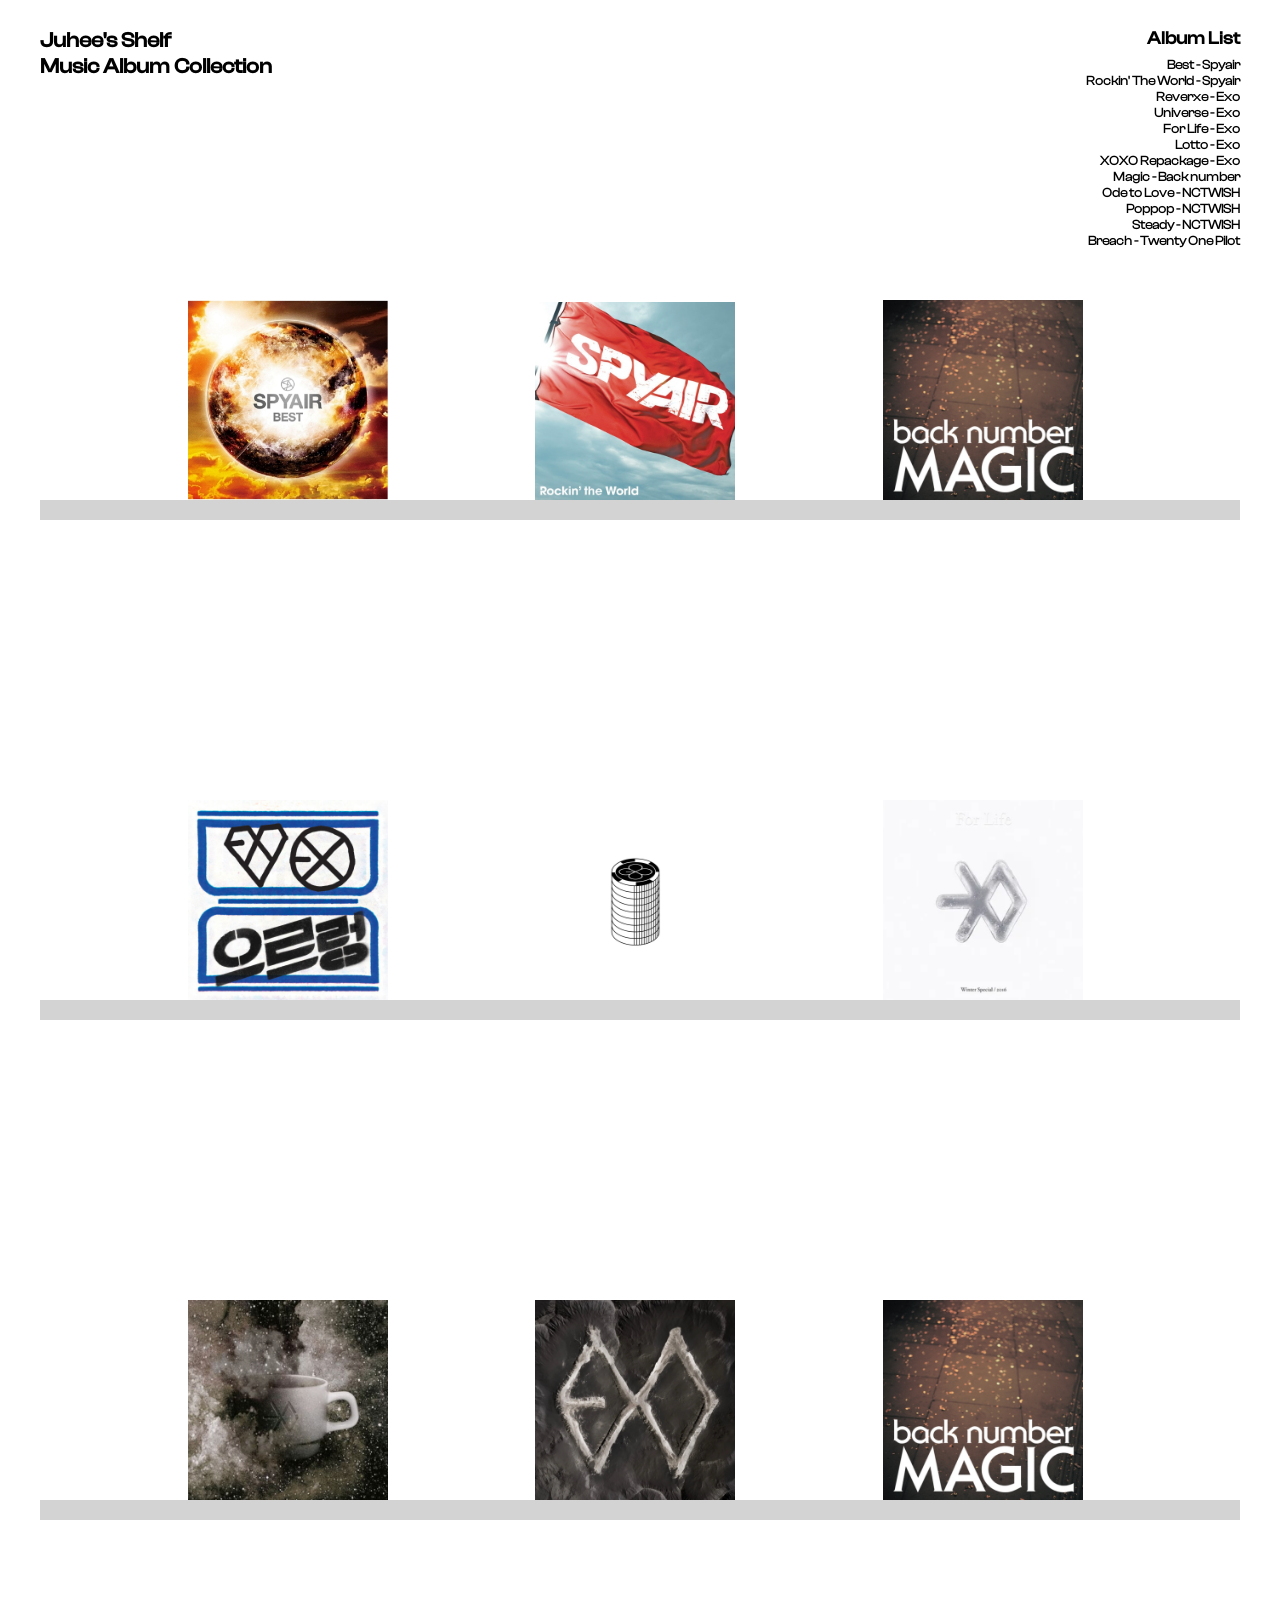
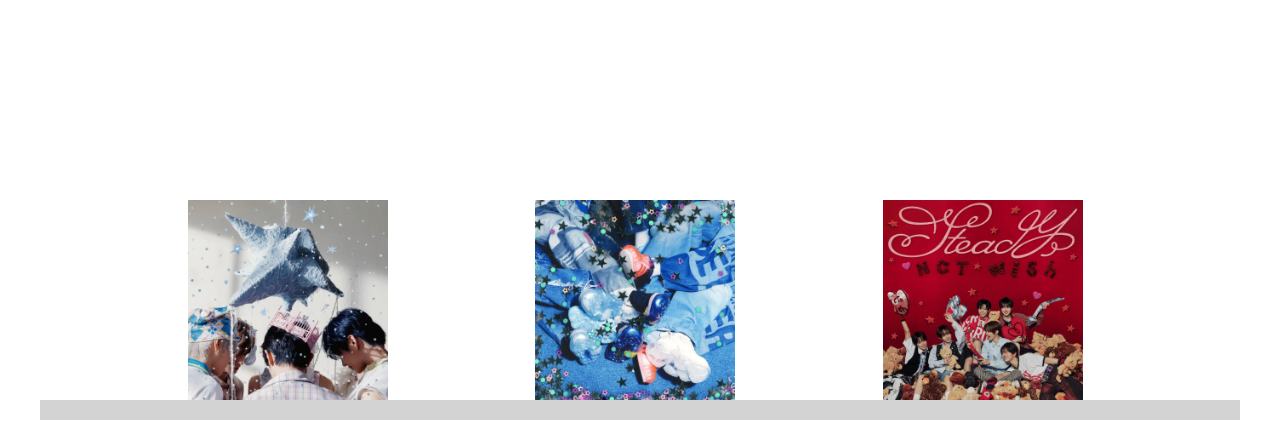
==== myshelf/index.html @ d6a48602 "done" ====
<!DOCTYPE html>
<html>

<head>
	<title>CSS Grid</title>
	<meta charset="utf-8" />
	<link rel="stylesheet" href="main.css" type="text/css" />
</head>

<body>

	<h1>Juhee's Shelf<br />Music Album Collection</h1>
	<h2>Album List</h2>
	<h3>Best - Spyair<br />Rockin' The World - Spyair<br />Reverxe - Exo<br />Universe - Exo<br />For Life - Exo<br />Lotto - Exo<br />XOXO Repackage - Exo<br />Magic - Back number<br />Ode to Love - NCTWISH<br />Poppop - NCTWISH<br />Steady - NCTWISH<br />Breach - Twenty One Pilot</h3>


	<div id="bookcase">
		<div class="shelf">
			<img src="img/s2.jpg" style="width: 200px; height: auto;" />
			<img src="img/s1.jpg" style="width: 200px; height: auto;" />
			<img src="img/b1.png" style="width: 200px; height: auto;" />
		</div>

		<div class="shelf">
			<img src="img/e1.png" style="width: 200px; height: auto;" />
			<img src="img/e2.png" style="width: 200px; height: auto;" />
			<img src="img/e3.png" style="width: 200px; height: auto;" />
		</div>

		<div class="shelf">
			<img src="img/e4.png" style="width: 200px; height: auto;" />
			<img src="img/e5.png" style="width: 200px; height: auto;" />
			<img src="img/b1.png" style="width: 200px; height: auto;" />
		</div>

		<div class="shelf">
			<img src="img/w1.png" style="width: 200px; height: auto;" />
			<img src="img/w2.png" style="width: 200px; height: auto;" />
			<img src="img/w3.png" style="width: 200px; height: auto;" />
		</div>
</body>
</html>
---- myshelf/main.css ----
* {
	margin: 0px;
	padding: 0px;
	box-sizing: border-box;
}

@font-face {
	font-family: 'highlight';
	src: url('ClashDisplay-Medium.otf');
}

@font-face {
	font-family: 'text';
	src: url('ClashDisplay-Regular.otf');
}

body {
	display: flex;
	padding: 20px;
	justify-content: center;
	align-items: center;
	min-height: 100vh;
  	font-family:-apple-system, BlinkMacSystemFont, "Segoe UI", Roboto, Helvetica, Arial, sans-serif, "Apple Color Emoji", "Segoe UI Emoji", "Segoe UI Symbol";
  	background: #ffffff;
}

h1 {
	position: fixed;
	top: 20px;
	left: 20px;
	padding: 7px 20px;
	background: white;
	border-radius: 20px;
	font-size: 21px;
	font-family: highlight;
}

h2 {
	position: fixed;
	top: 20px;
	right: 20px;
	padding: 7px 20px;
	background: white;
	border-radius: 20px;
	font-size: 18px;
	font-family: highlight;
}

h3 {
	position: fixed;
	top: 50px;
	right: 20px;
	padding: 7px 20px;
	background: white;
	border-radius: 20px;
	font-size: 13px;
	font-family: text;
	text-align: right;
}

#bookcase {
	width: 1200px;
	height: 2000px;
	display: grid;
	grid-template-columns: 1fr;
	grid-template-rows: 1fr 1fr 1fr 1fr;
	justify-content: space-evenly;
	border: 20px black;
	background: #ffffff;
}

.shelf {
	width: 100%;
	display: flex;
	flex-direction: row;
	align-items: bottom;
	justify-content: space-evenly;
	border-bottom: 20px solid lightgrey;
	padding: 10px 10px 0px 0px;
}

img {
	width: 140px;
	height: auto;
	display: block;
	align-self: end;
}
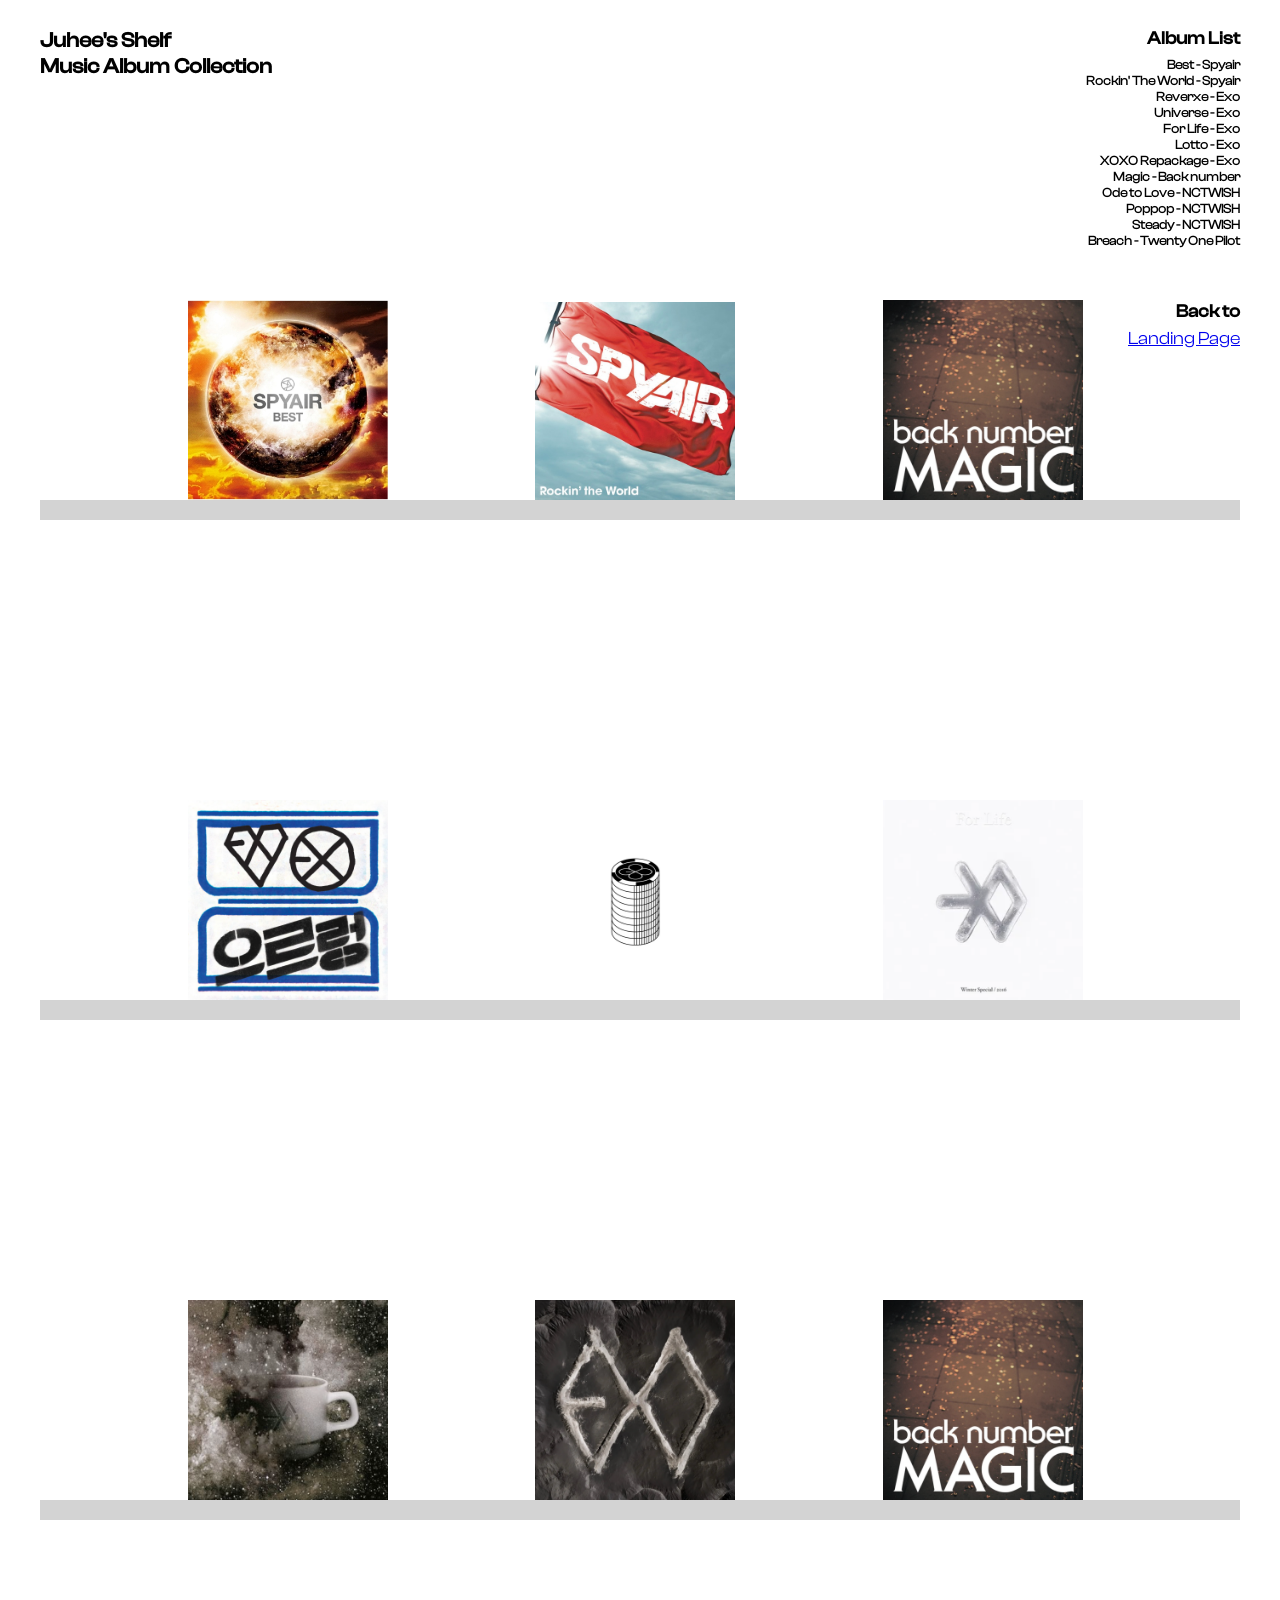
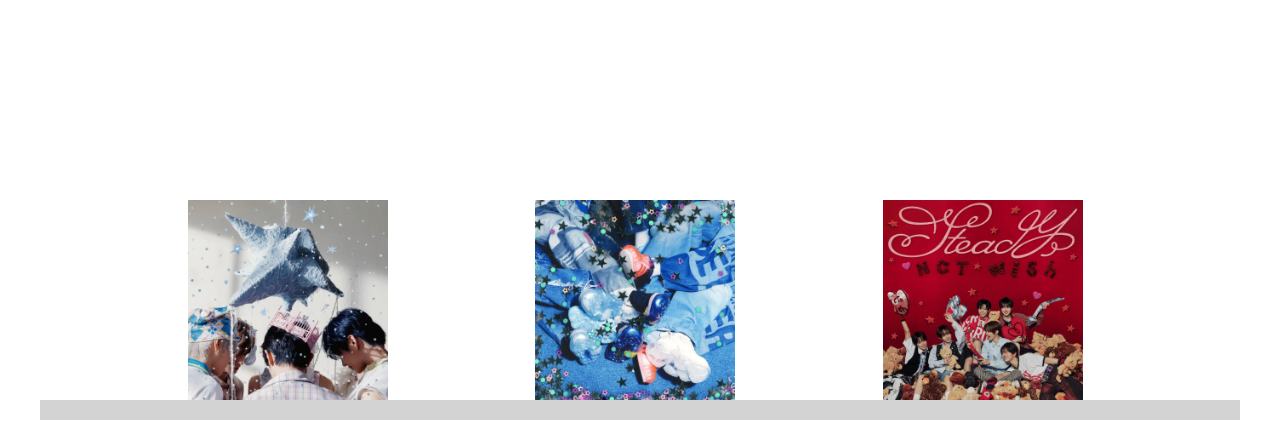
==== commit 39f92a07: "link2" ====
--- a/myshelf/index.html
+++ b/myshelf/index.html
@@ -38,5 +38,11 @@
 			<img src="img/w2.png" style="width: 200px; height: auto;" />
 			<img src="img/w3.png" style="width: 200px; height: auto;" />
 		</div>
+
+		<div>
+			<h4>Back to</h4>
+      			<ul>
+        			<li><a href="../index.html">Landing Page</a></li>
+      			</ul>
 </body>
 </html>
--- a/myshelf/main.css
+++ b/myshelf/main.css
@@ -59,6 +59,30 @@
 	text-align: right;
 }
 
+h4 {
+	position: fixed;
+	top: 300px;
+	right: 40px;
+	font-size: 18px;
+	font-family: highlight;
+	text-align: right;
+}
+
+ul li {
+	position: fixed;
+	top: 300px;
+	margin-top: 20px;
+	right: 20px;
+	list-style: none;
+	text-decoration: none;
+	font-size: 18px;
+	font-family: text;
+	text-align: right;
+	padding: 7px 20px;
+	background: white;
+	border-radius: 20px;
+}
+
 #bookcase {
 	width: 1200px;
 	height: 2000px;
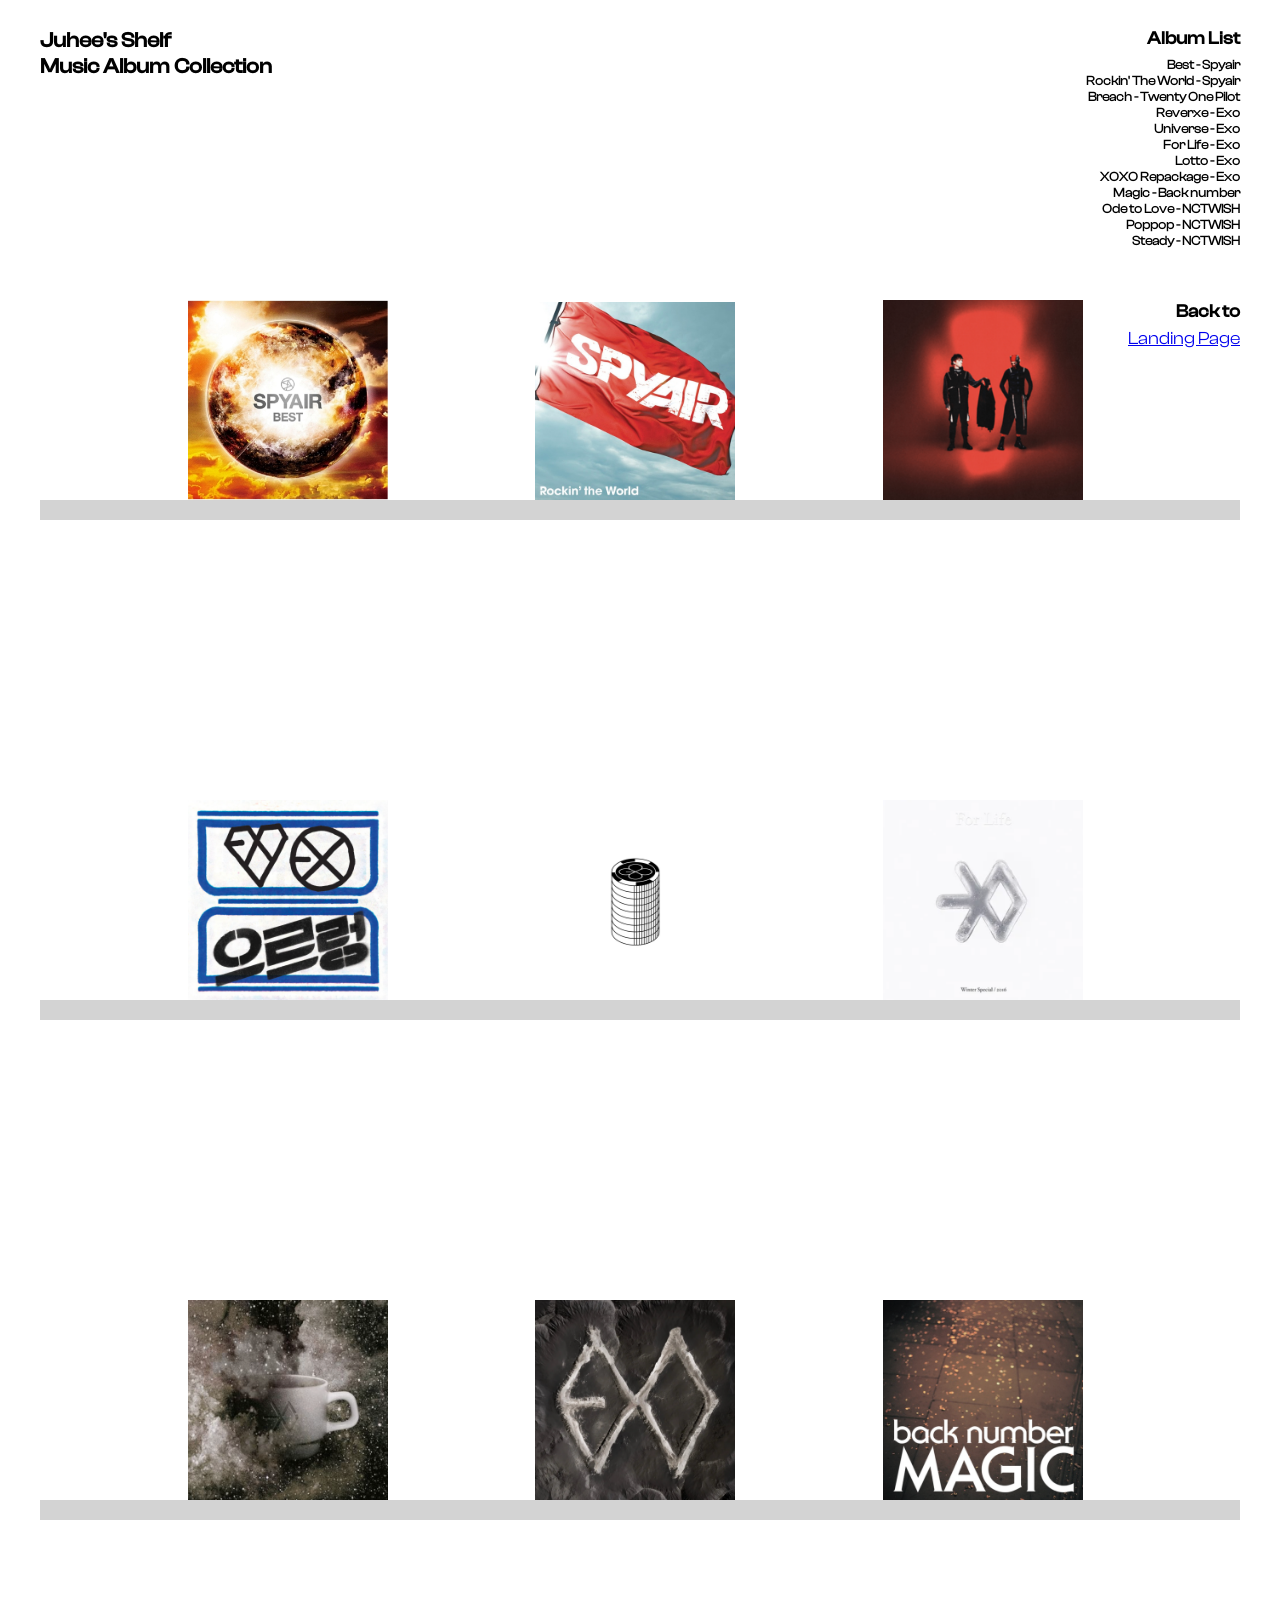
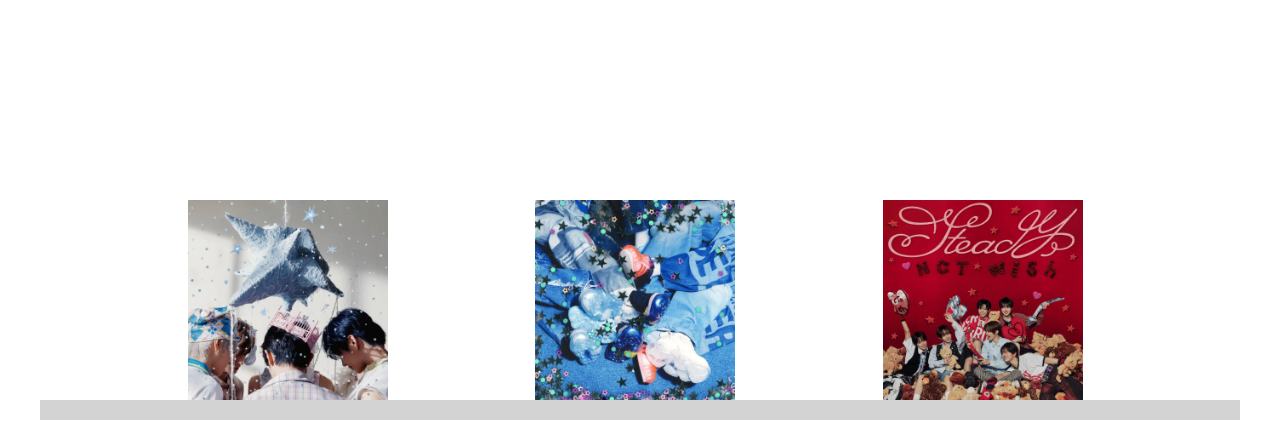
==== commit ee8ee346: "d" ====
--- a/myshelf/index.html
+++ b/myshelf/index.html
@@ -11,14 +11,14 @@
 
 	<h1>Juhee's Shelf<br />Music Album Collection</h1>
 	<h2>Album List</h2>
-	<h3>Best - Spyair<br />Rockin' The World - Spyair<br />Reverxe - Exo<br />Universe - Exo<br />For Life - Exo<br />Lotto - Exo<br />XOXO Repackage - Exo<br />Magic - Back number<br />Ode to Love - NCTWISH<br />Poppop - NCTWISH<br />Steady - NCTWISH<br />Breach - Twenty One Pilot</h3>
+	<h3>Best - Spyair<br />Rockin' The World - Spyair<br />Breach - Twenty One Pilot<br />Reverxe - Exo<br />Universe - Exo<br />For Life - Exo<br />Lotto - Exo<br />XOXO Repackage - Exo<br />Magic - Back number<br />Ode to Love - NCTWISH<br />Poppop - NCTWISH<br />Steady - NCTWISH</h3>
 
 
 	<div id="bookcase">
 		<div class="shelf">
 			<img src="img/s2.jpg" style="width: 200px; height: auto;" />
 			<img src="img/s1.jpg" style="width: 200px; height: auto;" />
-			<img src="img/b1.png" style="width: 200px; height: auto;" />
+			<img src="img/t1.png" style="width: 200px; height: auto;" />
 		</div>
 
 		<div class="shelf">
